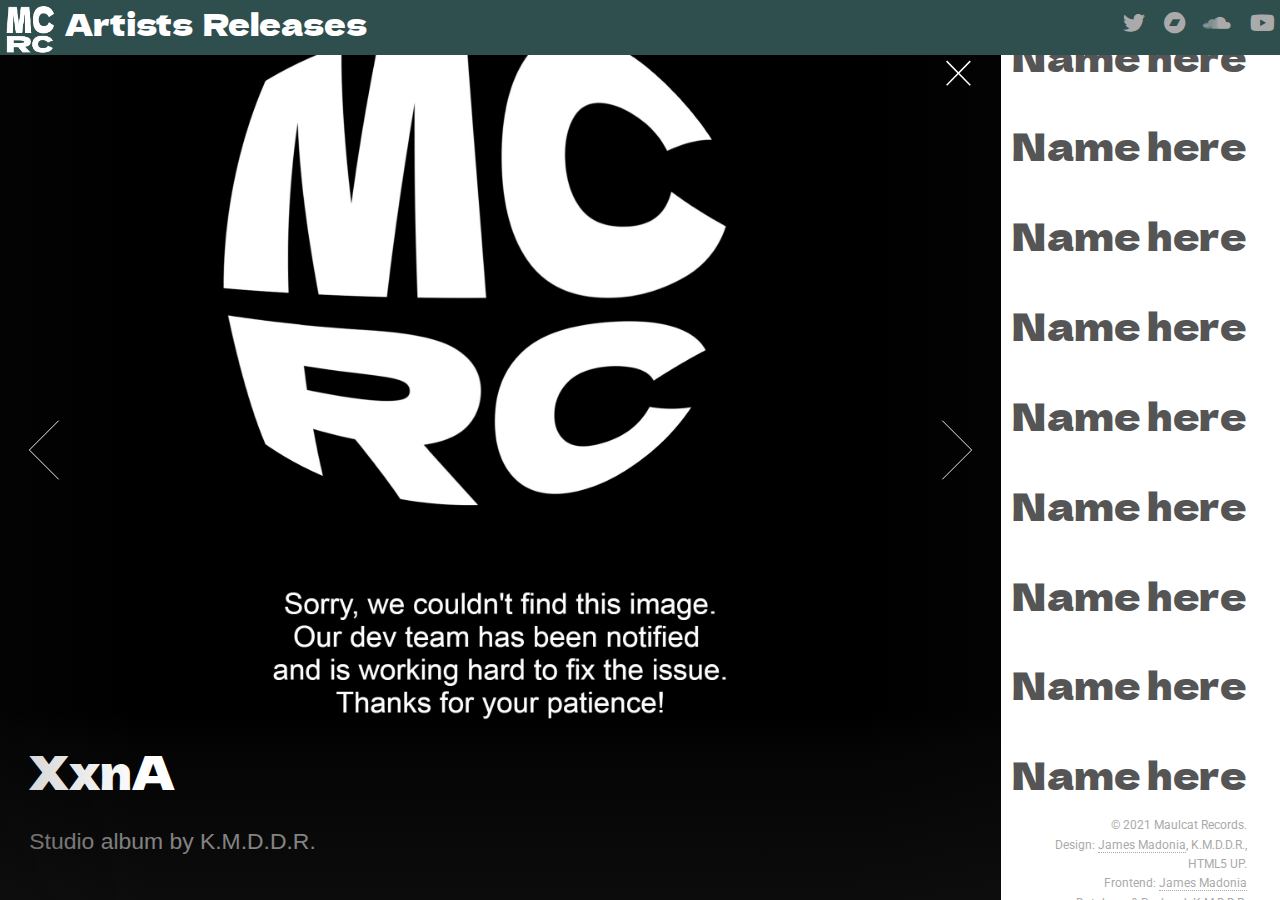
==== homepage/index.html @ 02ee152c "ADDED HOMEPAGE THANK FUCK" ====
<!DOCTYPE HTML>
<html>
	<head>
		<title>MAULCAT RECORDS - Home</title>
		<meta charset="utf-8" />
		<link rel="icon" type="image/icon" href="images/logo.png">
		<meta name="viewport" content="width=device-width, initial-scale=1, user-scalable=no" />
		<link rel="stylesheet" href="assets/css/main.css" />
		<noscript><link rel="stylesheet" href="assets/css/noscript.css" /></noscript>
    <script src="assets/js/data.js"></script>
	</head>
	<body>
		<!-- Main -->
		<div class="jsmain">
			<div id="main">
							<!--Nav Bar-->
				<div class="bodyContainer">
					<div class="navBarContainer">
						<img class="navImg" src="images/logo2.png">
						<!-- <h4 class="navHeader">Maulcat Records</h4> -->
						<a href="artists.html"><h4 class="navHeader">Artists</h4></a>
						<a href="index.html"><h4 class="navHeader">Releases</h4></a>
						<ul class="icons">
							<li><a href="https://twitter.com/MaulcatRecords/" class="icon brands fa-twitter"><span class="label">Twitter</span></a></li>
							<li><a href="https://maulcat.bandcamp.com/" target="_blank" class="icon brands fa-bandcamp"><span class="label">Bandcamp</span></a></li>
							<li><a href="https://soundcloud.com/mcrc/" class="icon brands fa-soundcloud"><span class="label">SoundCloud</span></a></li>
							<li><a href="https://www.youtube.com/channel/UCrmRcsyIsri6_LXdv_eFAEA" target="_blank" class="icon brands fa-youtube"><span class="label">YouTube</span></a></li>
						</ul>
					</div>

				

				<!-- Header -->

				<!-- Thumbnail -->
					<section id="thumbnails">
						<!-- JS will put elements here -->
						
           	 <article>
            	  <a class="thumbnail" href="images/error.jpg">
             		   <h2>Name here</h2>
           	  	</a>
              <a class="alink" href="https://kmddr.bandcamp.com/album/xxna" target="_blank">
                <h2 class="artistlink">XxnA</h2>
              </a>
							<a class="alink" href="https://kmddr.bandcamp.com" target="_blank">
                <p class="alink">Studio album by K.M.D.D.R.</p>
              </a>
            </article>
            <br>
             <article>
              <a class="thumbnail" href="images/covers/0.jpg">
                 <h2>Name here</h2>
              </a>
              <a class="alink" href="https://kmddr.bandcamp.com/album/xxna" target="_blank">
                <h2 classs="artistlink">XxnA</h2>
              </a>
							<a class="alink" href="https://kmddr.bandcamp.com" target="_blank">
                <p class="alink">Studio album by K.M.D.D.R.</p>
              </a>
            </article>
            <br>
             <article>
              <a class="thumbnail" href="images/covers/0.jpg">
                 <h2>Name here</h2>
              </a>
              <a class="alink" href="https://kmddr.bandcamp.com/album/xxna" target="_blank">
                <h2 classs="artistlink">XxnA</h2>
              </a>
							<a class="alink" href="https://kmddr.bandcamp.com" target="_blank">
                <p class="alink">Studio album by K.M.D.D.R.</p>
              </a>
            </article>
            <article>
            	  <a class="thumbnail" href="images/error.jpg">
             		   <h2>Name here</h2>
           	  	</a>
              <a class="alink" href="https://kmddr.bandcamp.com/album/xxna" target="_blank">
                <h2 class="artistlink">XxnA</h2>
              </a>
							<a class="alink" href="https://kmddr.bandcamp.com" target="_blank">
                <p class="alink">Studio album by K.M.D.D.R.</p>
              </a>
            </article>
            <br>
             <article>
              <a class="thumbnail" href="images/covers/0.jpg">
                 <h2>Name here</h2>
              </a>
              <a class="alink" href="https://kmddr.bandcamp.com/album/xxna" target="_blank">
                <h2 classs="artistlink">XxnA</h2>
              </a>
							<a class="alink" href="https://kmddr.bandcamp.com" target="_blank">
                <p class="alink">Studio album by K.M.D.D.R.</p>
              </a>
            </article>
            <br>
             <article>
              <a class="thumbnail" href="images/covers/0.jpg">
                 <h2>Name here</h2>
              </a>
              <a class="alink" href="https://kmddr.bandcamp.com/album/xxna" target="_blank">
                <h2 classs="artistlink">XxnA</h2>
              </a>
							<a class="alink" href="https://kmddr.bandcamp.com" target="_blank">
                <p class="alink">Studio album by K.M.D.D.R.</p>
              </a>
            </article>
            <article>
            	  <a class="thumbnail" href="images/error.jpg">
             		   <h2>Name here</h2>
           	  	</a>
              <a class="alink" href="https://kmddr.bandcamp.com/album/xxna" target="_blank">
                <h2 class="artistlink">XxnA</h2>
              </a>
							<a class="alink" href="https://kmddr.bandcamp.com" target="_blank">
                <p class="alink">Studio album by K.M.D.D.R.</p>
              </a>
            </article>
            <br>
             <article>
              <a class="thumbnail" href="images/covers/0.jpg">
                 <h2>Name here</h2>
              </a>
              <a class="alink" href="https://kmddr.bandcamp.com/album/xxna" target="_blank">
                <h2 classs="artistlink">XxnA</h2>
              </a>
							<a class="alink" href="https://kmddr.bandcamp.com" target="_blank">
                <p class="alink">Studio album by K.M.D.D.R.</p>
              </a>
            </article>
            <br>
             <article>
              <a class="thumbnail" href="images/covers/0.jpg">
                 <h2>Name here</h2>
              </a>
              <a class="alink" href="https://kmddr.bandcamp.com/album/xxna" target="_blank">
                <h2 classs="artistlink">XxnA</h2>
              </a>
							<a class="alink" href="https://kmddr.bandcamp.com" target="_blank">
                <p class="alink">Studio album by K.M.D.D.R.</p>
              </a>
            </article>
					</section>

				<!-- Footer -->
					<footer id="footer">
            <br>
						<ul class="copyright">
              <li>
                &copy; 2021 Maulcat Records.<br>
                Design: <a href="https://github.com/spagetman" target="_blank">James Madonia</a>, K.M.D.D.R., HTML5 UP.
                <br>
                Frontend: <a href="https://github.com/spagetman" target="_blank">James Madonia</a>
                <br>
                Database & Backend: K.M.D.D.R.
              </li>
						</ul>
					</footer>
			</div>
		</div>

		<!-- Scripts -->
    
			<script src="assets/js/jquery.min.js"></script>
			<script src="assets/js/browser.min.js"></script>
			<script src="assets/js/breakpoints.min.js"></script>
      <script src="assets/js/database.js" defer></script>
      <script src="assets/js/main.js" defer></script>
	</body>
</html>
---- homepage/assets/css/main.css ----
@import url(fontawesome-all.min.css);
@import url('https://fonts.googleapis.com/css2?family=Dela+Gothic+One&display=swap');
@import url("https://fonts.googleapis.com/css?family=Roboto:400,700");

/*Fuck it, nav bar stuff here*/
.navBarContainer{
  position: fixed;
  top: 0;
  left: 0;
  width: 100%;
  background-color: darkslategrey;
  display: block;
  padding: 5px;
  height: 55px;
  z-index: 999;
}

.navBarContainer img{
  height:  50px;
  display: inline;
  float: left;
  margin-right: 10px;
}

.navHeader{
  font-family: 'Dela Gothic One', cursive;
  display: inline;
  float: left !important;
  color: white;
  font-size: 30px;
  bottom: 0;
  margin-right: 10px;
}

html, body, div, span, applet, object,
iframe, h1, h2, h3, h4, h5, h6, p, blockquote,
pre, a, abbr, acronym, address, big, cite,
code, del, dfn, em, img, ins, kbd, q, s, samp,
small, strike, strong, sub, sup, tt, var, b,
u, i, center, dl, dt, dd, ol, ul, li, fieldset,
form, label, legend, table, caption, tbody,
tfoot, thead, tr, th, td, article, aside,
canvas, details, embed, figure, figcaption,
footer, header, hgroup, menu, nav, output, ruby,
section, summary, time, mark, audio, video {
/*	margin: 0;
	padding: 0;
	border: 0;*/
	font-size: 100%;
	font: inherit;
	vertical-align: baseline;
}

article, aside, details, figcaption, figure,
footer, header, hgroup, menu, nav, section {
	display: block;}

body {
	line-height: 1;
	background-color: white
}

ol, ul {
	list-style: none;
}

blockquote, q {
	quotes: none;
}

	blockquote:before, blockquote:after, q:before, q:after {
		content: '';
		content: none;
	}

table {
	border-collapse: collapse;
	border-spacing: 0;
}

body {
	-webkit-text-size-adjust: none;
}

mark {
	background-color: transparent;
	color: inherit;
}

input::-moz-focus-inner {
	border: 0;
	padding: 0;
}

input, select, textarea {
	-moz-appearance: none;
	-webkit-appearance: none;
	-ms-appearance: none;
	appearance: none;
}

section{
	display: block !important;
}

/* Basic */

	/*
			@-ms-viewport {
				width: device-width;
			}
		*/

	@media screen and (max-width: 480px) {

		html, body {
			min-width: 320px;
		}

	}

	body.is-preload-0 *, body.is-preload-0 *:before, body.is-preload-0 *:after {
		-moz-animation: none !important;
		-webkit-animation: none !important;
		-ms-animation: none !important;
		animation: none !important;
		-moz-transition: none !important;
		-webkit-transition: none !important;
		-ms-transition: none !important;
		transition: none !important;
	}

	html {
		box-sizing: border-box;
	}

	*, *:before, *:after {
		box-sizing: inherit;
	}

	html, body {
		background-color: black;
		overflow: hidden;
	}

/* Type */

	html {
		font-size: 16pt;
	}

		@media screen and (max-width: 1680px) {

			html {
				font-size: 12pt;
			}

		}

		@media screen and (max-width: 1280px) {

			html {
				font-size: 11pt;
			}

		}

	body {
		background-color: #fff;
		color: #aaa;
	}

	body, input, select, textarea {
		font-family: "Roboto", Helvetica, sans-serif;
		font-weight: 400;
		line-height: 1.65;
		font-size: 1em;
		color: #aaa;
	}

	a {
		-moz-transition: color 0.25s ease, border-bottom-color 0.25s ease;
		-webkit-transition: color 0.25s ease, border-bottom-color 0.25s ease;
		-ms-transition: color 0.25s ease, border-bottom-color 0.25s ease;
		transition: color 0.25s ease, border-bottom-color 0.25s ease;
		border-bottom: dotted 1px;
		color: inherit;
		text-decoration: none;
	}

		a:hover {
			border-bottom-color: transparent;
			color: darkslategrey;
		}

	strong, b {
		font-weight: 400;
		color: #555;
	}

	em, i {
		font-style: italic;
	}

	p {
		margin: 0 0 1.25em 0;
	}

	.alink{
		/*this affects the <p> tags in artists.html only*/
		font-size:  1.25em !important;
		font-family: 'Arial', sans-serif;
	}

	h1, h2, h3, h4, h5, h6 {
		font-family: 'Dela Gothic One', cursive;
		font-weight: 400;
		line-height: 1.25;
		margin: 0 0 0.5em 0;
		color: #555;
	}

		h1 a, h2 a, h3 a, h4 a, h5 a, h6 a {
			color: darkslategrey;
			text-decoration: none;
		}

	h2 {
		font-size: 2.5em;
	}

	h3 {
		font-size: 1em;
	}

	h4 {
		font-size: 0.9em;
	}

	h5 {
		font-size: 0.8em;
	}

	h6 {
		font-size: 0.7em;
	}

	sub {
		font-size: 0.8em;
		position: relative;
		top: 0.5em;
	}

	sup {
		font-size: 0.8em;
		position: relative;
		top: -0.5em;
	}

	blockquote {
		border-left: solid 4px #ccc;
		font-style: italic;
		margin: 0 0 1.25em 0;
		padding: 0.3125em 0 0.3125em 1.25em;
	}

	code {
		border-radius: 4px;
		border: solid 1px;
		font-family: "Courier New", monospace;
		font-size: 0.9em;
		margin: 0 0.25em;
		padding: 0.25em 0.65em;
		border-color: #ccc;
	}

	pre {
		-webkit-overflow-scrolling: touch;
		font-family: "Courier New", monospace;
		font-size: 0.9em;
		margin: 0 0 1.25em 0;
	}

		pre code {
			display: block;
			padding: 1em 1.5em;
			overflow-x: auto;
		}

	hr {
		border: 0;
		border-bottom: solid 1px #ccc;
		margin: 1.25em 0;
	}

		hr.major {
			margin: 1.875em 0;
		}

	.align-left {
		text-align: left;
	}

	.align-center {
		text-align: center;
	}

	.align-right {
		text-align: right;
	}

/* Button */

	input[type="submit"],
	input[type="reset"],
	input[type="button"],
	button,
	.button {
		-moz-appearance: none;
		-webkit-appearance: none;
		-ms-appearance: none;
		appearance: none;
		-moz-transition: background-color 0.25s ease-in-out, border-color 0.25s ease-in-out, color 0.25s ease-in-out;
		-webkit-transition: background-color 0.25s ease-in-out, border-color 0.25s ease-in-out, color 0.25s ease-in-out;
		-ms-transition: background-color 0.25s ease-in-out, border-color 0.25s ease-in-out, color 0.25s ease-in-out;
		transition: background-color 0.25s ease-in-out, border-color 0.25s ease-in-out, color 0.25s ease-in-out;
		background-color: transparent;
		border-radius: 4px;
		border: solid 1px darkslategrey;
		color: darkslategrey;
		cursor: pointer;
		display: inline-block;
		line-height: 1;
		padding: 0.75em 1.5em;
		text-align: center;
		text-decoration: none;
		white-space: nowrap;
	}

		input[type="submit"]:hover,
		input[type="reset"]:hover,
		input[type="button"]:hover,
		button:hover,
		.button:hover {
			border-color: darkslategrey;
			color: darkslategrey;
		}

			input[type="submit"]:hover:active,
			input[type="reset"]:hover:active,
			input[type="button"]:hover:active,
			button:hover:active,
			.button:hover:active {
				background-color: rgba(0, 211, 183, 0.15);
			}

		input[type="submit"].icon,
		input[type="reset"].icon,
		input[type="button"].icon,
		button.icon,
		.button.icon {
			padding-left: 1.35em;
		}

			input[type="submit"].icon:before,
			input[type="reset"].icon:before,
			input[type="button"].icon:before,
			button.icon:before,
			.button.icon:before {
				margin-right: 0.5em;
			}

		input[type="submit"].fit,
		input[type="reset"].fit,
		input[type="button"].fit,
		button.fit,
		.button.fit {
			width: 100%;
		}

		input[type="submit"].small,
		input[type="reset"].small,
		input[type="button"].small,
		button.small,
		.button.small {
			font-size: 0.8em;
		}

		input[type="submit"].large,
		input[type="reset"].large,
		input[type="button"].large,
		button.large,
		.button.large {
			font-size: 1.35em;
		}

		input[type="submit"].disabled, input[type="submit"]:disabled,
		input[type="reset"].disabled,
		input[type="reset"]:disabled,
		input[type="button"].disabled,
		input[type="button"]:disabled,
		button.disabled,
		button:disabled,
		.button.disabled,
		.button:disabled {
			pointer-events: none;
			opacity: 0.25;
		}

/* Form */

	form {
		margin: 0 0 1.25em 0;
	}

	label {
		color: #555;
		display: block;
		font-size: 0.9em;
		font-weight: 400;
		margin: 0 0 0.625em 0;
	}

	input[type="text"],
	input[type="password"],
	input[type="email"],
	select,
	textarea {
		-moz-appearance: none;
		-webkit-appearance: none;
		-ms-appearance: none;
		appearance: none;
		background-color: transparent;
		border-radius: 4px;
		border: solid 1px darkslategrey;
		color: inherit;
		display: block;
		outline: 0;
		padding: 0 0.75em;
		text-decoration: none;
		width: 100%;
	}

		input[type="text"]:invalid,
		input[type="password"]:invalid,
		input[type="email"]:invalid,
		select:invalid,
		textarea:invalid {
			box-shadow: none;
		}

		input[type="text"]:focus,
		input[type="password"]:focus,
		input[type="email"]:focus,
		select:focus,
		textarea:focus {
			border-color: darkslategrey;
		}

	select {
		background-image: url("data:image/svg+xml;charset=utf8,%3Csvg xmlns='http://www.w3.org/2000/svg' width='40' height='40' preserveAspectRatio='none' viewBox='0 0 40 40'%3E%3Cpath d='M9.4,12.3l10.4,10.4l10.4-10.4c0.2-0.2,0.5-0.4,0.9-0.4c0.3,0,0.6,0.1,0.9,0.4l3.3,3.3c0.2,0.2,0.4,0.5,0.4,0.9 c0,0.4-0.1,0.6-0.4,0.9L20.7,31.9c-0.2,0.2-0.5,0.4-0.9,0.4c-0.3,0-0.6-0.1-0.9-0.4L4.3,17.3c-0.2-0.2-0.4-0.5-0.4-0.9 c0-0.4,0.1-0.6,0.4-0.9l3.3-3.3c0.2-0.2,0.5-0.4,0.9-0.4S9.1,12.1,9.4,12.3z' fill='%23ccc' /%3E%3C/svg%3E");
		background-size: 1.25rem;
		background-repeat: no-repeat;
		background-position: calc(100% - 1rem) center;
		height: 2.75em;
		padding-right: 2.75em;
		text-overflow: ellipsis;
	}

		select option {
			color: #555;
			background: #fff;
		}

		select:focus::-ms-value {
			background-color: transparent;
		}

		select::-ms-expand {
			display: none;
		}

	.select-wrapper {
		text-decoration: none;
		display: block;
		position: relative;
	}

		.select-wrapper:before {
			-moz-osx-font-smoothing: grayscale;
			-webkit-font-smoothing: antialiased;
			display: inline-block;
			font-style: normal;
			font-variant: normal;
			text-rendering: auto;
			line-height: 1;
			text-transform: none !important;
			font-family: 'Font Awesome 5 Free';
			font-weight: 900;
		}

		.select-wrapper:before {
			color: #ccc;
			content: '\f107';
			display: block;
			height: 2.75em;
			line-height: 2.75em;
			pointer-events: none;
			position: absolute;
			right: 0;
			text-align: center;
			top: 0;
			width: 2.75em;
		}

		.select-wrapper select::-ms-expand {
			display: none;
		}

	input[type="text"],
	input[type="password"],
	input[type="email"],
	select {
		height: 2.75em;
	}

	textarea {
		padding: 0.75em 1em;
	}

	input[type="checkbox"],
	input[type="radio"] {
		-moz-appearance: none;
		-webkit-appearance: none;
		-ms-appearance: none;
		appearance: none;
		display: block;
		float: left;
		margin-right: -2em;
		opacity: 0;
		width: 1em;
		z-index: -1;
	}

		input[type="checkbox"] + label,
		input[type="radio"] + label {
			text-decoration: none;
			color: #aaa;
			cursor: pointer;
			display: inline-block;
			font-size: 1em;
			font-weight: 400;
			margin: 0;
			padding-left: 2.4em;
			padding-right: 0.75em;
			position: relative;
		}

			input[type="checkbox"] + label:before,
			input[type="radio"] + label:before {
				-moz-osx-font-smoothing: grayscale;
				-webkit-font-smoothing: antialiased;
				display: inline-block;
				font-style: normal;
				font-variant: normal;
				text-rendering: auto;
				line-height: 1;
				text-transform: none !important;
				font-family: 'Font Awesome 5 Free';
				font-weight: 900;
			}

			input[type="checkbox"] + label:before,
			input[type="radio"] + label:before {
				background: transparent;
				border-radius: 4px;
				border: solid 1px #ccc;
				content: '';
				display: inline-block;
				font-size: 0.8em;
				height: 2.0625em;
				left: 0;
				line-height: 2.0625em;
				position: absolute;
				text-align: center;
				top: 0;
				width: 2.0625em;
			}

		input[type="checkbox"]:checked + label:before,
		input[type="radio"]:checked + label:before {
			background-color: #555;
			border-color: #555;
			color: #fff;
			content: '\f00c';
		}

		input[type="checkbox"]:focus + label:before,
		input[type="radio"]:focus + label:before {
			border-color: darkslategrey;
		}

	input[type="checkbox"] + label:before {
		border-radius: 4px;
	}

	input[type="radio"] + label:before {
		border-radius: 100%;
	}

	::-webkit-input-placeholder {
		opacity: 1.0;
		color: #ccc !important;
	}

	:-moz-placeholder {
		opacity: 1.0;
		color: #ccc !important;
	}

	::-moz-placeholder {
		opacity: 1.0;
		color: #ccc !important;
	}

	:-ms-input-placeholder {
		opacity: 1.0;
		color: #ccc !important;
	}

	.field {
		margin: 0 0 1.25em 0;
	}

/* Icon */

	.icon {
		text-decoration: none;
		border-bottom: none;
		position: relative;
	}

		.icon:before {
			-moz-osx-font-smoothing: grayscale;
			-webkit-font-smoothing: antialiased;
			display: inline-block;
			font-style: normal;
			font-variant: normal;
			text-rendering: auto;
			line-height: 1;
			text-transform: none !important;
			font-family: 'Font Awesome 5 Free';
			font-weight: 400;
		}

		.icon > .label {
			display: none;
		}

		.icon:before {
			line-height: inherit;
		}

		.icon.solid:before {
			font-weight: 900;
		}

		.icon.brands:before {
			font-family: 'Font Awesome 5 Brands';
		}

		.artcon{
			/*applies to icons in <li> elements on the
			artists.html page*/
			font-weight: 1000px;
		}
		

/* List */

	ol {
		list-style: decimal;
		margin: 0 0 1.25em 0;
		padding-left: 1.25em;
	}

		ol li {
			padding-left: 0.25em;
		}

	ul {
		list-style: disc;
		margin: 0 0 1.25em 0;
		padding-left: 1em;
	}

		ul li {
			padding-left: 0.5em;
		}

		ul.alt {
			list-style: none;
			padding-left: 0;
		}

			ul.alt li {
				border-top: solid 1px #ccc;
				padding: 0.5em 0;
			}

				ul.alt li:first-child {
					border-top: 0;
					padding-top: 0;
				}

	dl {
		margin: 0 0 1.25em 0;
	}

		dl dt {
			display: block;
			font-weight: 400;
			margin: 0 0 0.625em 0;
		}

		dl dd {
			margin-left: 1.25em;
		}

/* Actions */

	ul.actions {
		display: -moz-flex;
		display: -webkit-flex;
		display: -ms-flex;
		display: flex;
		cursor: default;
		list-style: none;
		margin-left: -0.625em;
		padding-left: 0;
	}

		ul.actions li {
			padding: 0 0 0 0.625em;
			vertical-align: middle;
		}

		ul.actions.special {
			-moz-justify-content: center;
			-webkit-justify-content: center;
			-ms-justify-content: center;
			justify-content: center;
			width: 100%;
			margin-left: 0;
		}

			ul.actions.special li:first-child {
				padding-left: 0;
			}

		ul.actions.stacked {
			-moz-flex-direction: column;
			-webkit-flex-direction: column;
			-ms-flex-direction: column;
			flex-direction: column;
			margin-left: 0;
		}

			ul.actions.stacked li {
				padding: 0.8125em 0 0 0;
			}

				ul.actions.stacked li:first-child {
					padding-top: 0;
				}

		ul.actions.fit {
			width: calc(100% + 0.625em);
		}

			ul.actions.fit li {
				-moz-flex-grow: 1;
				-webkit-flex-grow: 1;
				-ms-flex-grow: 1;
				flex-grow: 1;
				-moz-flex-shrink: 1;
				-webkit-flex-shrink: 1;
				-ms-flex-shrink: 1;
				flex-shrink: 1;
				width: 100%;
			}

				ul.actions.fit li > * {
					width: 100%;
				}

			ul.actions.fit.stacked {
				width: 100%;
			}

		@media screen and (max-width: 480px) {

			ul.actions:not(.fixed) {
				-moz-flex-direction: column;
				-webkit-flex-direction: column;
				-ms-flex-direction: column;
				flex-direction: column;
				margin-left: 0;
				width: 100% !important;
			}

				ul.actions:not(.fixed) li {
					-moz-flex-grow: 1;
					-webkit-flex-grow: 1;
					-ms-flex-grow: 1;
					flex-grow: 1;
					-moz-flex-shrink: 1;
					-webkit-flex-shrink: 1;
					-ms-flex-shrink: 1;
					flex-shrink: 1;
					padding: 0.625em 0 0 0;
					text-align: center;
					width: 100%;
				}

					ul.actions:not(.fixed) li > * {
						width: 100%;
					}

					ul.actions:not(.fixed) li:first-child {
						padding-top: 0;
					}

					ul.actions:not(.fixed) li input[type="submit"],
					ul.actions:not(.fixed) li input[type="reset"],
					ul.actions:not(.fixed) li input[type="button"],
					ul.actions:not(.fixed) li button,
					ul.actions:not(.fixed) li .button {
						width: 100%;
					}

						ul.actions:not(.fixed) li input[type="submit"].icon:before,
						ul.actions:not(.fixed) li input[type="reset"].icon:before,
						ul.actions:not(.fixed) li input[type="button"].icon:before,
						ul.actions:not(.fixed) li button.icon:before,
						ul.actions:not(.fixed) li .button.icon:before {
							margin-left: -0.5rem;
						}

		}

/* Icons */

	ul.icons {
		cursor: default;
		list-style: none;
		padding-left: 0;
	}

		ul.icons li {
			display: inline-block;
			padding: 0 1em 0 0;
		}

			ul.icons li:last-child {
				padding-right: 0;
			}

			ul.icons li .icon:before {
				font-size: 1.5rem;
			}

/* Main */

	#main {
		-moz-transition: opacity 0.75s ease, right 0.75s ease, left 0.75s ease, visibility 0.75s;
		-webkit-transition: opacity 0.75s ease, right 0.75s ease, left 0.75s ease, visibility 0.75s;
		-ms-transition: opacity 0.75s ease, right 0.75s ease, left 0.75s ease, visibility 0.75s;
		transition: opacity 0.75s ease, right 0.75s ease, left 0.75s ease, visibility 0.75s;
		-webkit-overflow-scrolling: touch;
		position: fixed;
		/*top: 0;*/
		width: 22.5em;
		height: 100%;
		background: #fff;
		outline: 0;
		overflow-x: hidden;
		overflow-y: auto;
		text-align: right;
		visibility: visible;
		z-index: 10000;
		right: 0;
	}

		#main .toggle {
			-webkit-tap-highlight-color: rgba(0, 0, 0, 0);
			position: absolute;
			/*top: 0;*/
			width: 4em;
			height: 4em;
			background-image: url("images/close-small-alt.svg");
			background-repeat: no-repeat;
			background-size: 32px 32px;
			cursor: pointer;
			display: none;
			z-index: 1;
			background-position: 0.5em 0.5em;
			left: 0;
		}

		body.fullscreen #main {
			visibility: hidden;
			right: -22.5em;
		}

		body.is-preload-1 #main {
			opacity: 0;
			right: -2em;
		}

		@media screen and (max-width: 1280px) {

			#main {
				width: 19em;
			}

				body.fullscreen #main {
					right: -19em;
				}

		}

		@media screen and (max-width: 980px) {

			#main {
				background: rgba(255, 255, 255, 0.925);
			}

				#main .toggle {
					display: block;
				}

		}

		@media screen and (max-width: 480px) {

			#main {
				-moz-transition: opacity 0.5s ease, visibility 0.5s;
				-webkit-transition: opacity 0.5s ease, visibility 0.5s;
				-ms-transition: opacity 0.5s ease, visibility 0.5s;
				transition: opacity 0.5s ease, visibility 0.5s;
				width: 100%;
				background: #fff;
				text-align: center;
			}

				body.is-preload-1 #main {
					left: auto !important;
					right: auto !important;
				}

				body.fullscreen #main {
					left: auto !important;
					right: auto !important;
					opacity: 0;
				}

				#main .toggle {
					display: none;
				}

		}

/* Header */

	/*.artHeader{
		/*applies only to the header on artists.html
		position: fixed;
		display: inline-block;
	}*/

	#header {
		padding: 3em 2.25em 1.75em 2.25em ;
	}

		#header h1 {
			font-size: 2.25em;
			font-weight: 700;
		}

/* Footer */

	#footer {
		padding: 2.25em 2.25em 1em 2.25em ;
	}

		#footer .copyright {
			list-style: none;
			padding: 0;
		}

			#footer .copyright li {
				display: inline-block;
				font-size: 0.8em;
				margin-left: 0.35em;
				padding: 0;
			}

				#footer .copyright li:first-child {
					margin-left: 0;
				}

/* Thumbnails for artist page*/

	.thumbnail{
		color: grey;
		float: left;
		margin-top: 10%;
	}

	.thumbnail h3{
		font-size: 45px;
	}

	.thumbnail h2:hover{
		margin-left: 50px;
		transition: ease;
		transition-duration: .25s;
	}

	.rybbon{
		/*specifically rybbon's thumbnail*/
		background-image: url("../../images/artists/rybbon.jpg");
		background-size: cover;
		background-repeat: no-repeat;
	}

	.kmddr{
		/*specifically commodore's thumbnail*/
		background-image: url("../../images/errorThumb.jpg");
		background-size: cover;
		background-repeat: no-repeat;
	}

	.slopes{
		/*specifically vertical slopes' thumbnail*/
		background-image: url("../../images/artists/verticalSlopes.jpg");
		background-size: cover;
		background-repeat: no-repeat;
	}

	.artContainer{
		/*This affects all articles under the
		 #thumbnails in artists.html*/
		padding: 0 !important;
	}

	.artimg{
		/*This affects all thumbnail
		  images in artists.html*/
		max-width: 100%;
		height:  400px;
	}

	.artimg:hover{
		/*what happens when you hover
		  over a thumbnail*/
		opacity: .8;
		transition: .25s;
		transition-timing-function: ease-in-out;
	}

	.artistTitle{
		/*big text in main viewer*/
		text-decoration: none;
	}

	.artName{
		/*artist's name on thumbnail*/
		text-align: center;
		color: white;
		text-shadow: 2px 2px black !important;
		font-size: 150%;
	}

	.artName h2{
		/*artist's name on thumbnail*/
		text-shadow: 2px 2px black !important;
	}

	.artContainer article{
		/*This affects all articles under the
		 #thumbnails in artists.html*/
		width: 100% !important;
	}

	.artistlink h2{
		color: inherit;
		font-family: 'Dela Gothic One', cursive;
		font-size: 100px;
	}

	.artistlink:hover{
		color:  inherit;
	}

	/*Any thumbnail*/

	#thumbnails {
		display: -moz-flex;
		display: -webkit-flex;
		display: -ms-flex;
		display: flex;
		-moz-flex-wrap: wrap;
		-webkit-flex-wrap: wrap;
		-ms-flex-wrap: wrap;
		flex-wrap: wrap;
		padding: 0 0.75em;
		font-family: 'Dela Gothic One', cursive;
	}

		#thumbnails article {
			position: relative;
			width: 100%;
			outline: 0;
			font-family: 'Dela Gothic One', cursive;
			float: left;
		}

			#thumbnails article .thumbnail {
				-webkit-tap-highlight-color: rgba(0, 0, 0, 0);
				display: block;
				position: relative;
				border: 0;
				outline: 0;
				font-family: 'Dela Gothic One', cursive;
			}

				#thumbnails article .thumbnail img {
					display: block;
					width: 100%;
					font-family: 'Dela Gothic One', cursive;
				}

				#thumbnails article .thumbnail:before {
					pointer-events: none;
					-moz-transition: opacity 0.5s ease-in-out;
					-webkit-transition: opacity 0.5s ease-in-out;
					-ms-transition: opacity 0.5s ease-in-out;
					transition: opacity 0.5s ease-in-out;
					content: '';
					position: absolute;
					left: 0;
					top: 0;
					width: 100%;
					height: 100%;
					box-shadow: inset 0 0 0 2px darkslategrey inset 0 0 0px 3px rgba(0, 0, 0, 0.15);
					opacity: 0;
					z-index: 1;
					font-family: 'Dela Gothic One', cursive;
				}

				#thumbnails article .thumbnail:focus:before {
					opacity: 0.5;
				}

			/*#thumbnails article h2, #thumbnails article p {
				display: none;
			}*/

			#thumbnails article.active .thumbnail:before {
				opacity: 1;
			}

		@media screen and (max-width: 480px) {

			#thumbnails article .thumbnail:before {
				display: none;
			}

		}

/* Viewer */

	@-moz-keyframes spinner {
		0% {
			-moz-transform: rotate(0deg);
			-webkit-transform: rotate(0deg);
			-ms-transform: rotate(0deg);
			transform: rotate(0deg);
		}

		100% {
			-moz-transform: rotate(360deg);
			-webkit-transform: rotate(360deg);
			-ms-transform: rotate(360deg);
			transform: rotate(360deg);
		}
	}

	@-webkit-keyframes spinner {
		0% {
			-moz-transform: rotate(0deg);
			-webkit-transform: rotate(0deg);
			-ms-transform: rotate(0deg);
			transform: rotate(0deg);
		}

		100% {
			-moz-transform: rotate(360deg);
			-webkit-transform: rotate(360deg);
			-ms-transform: rotate(360deg);
			transform: rotate(360deg);
		}
	}

	@-ms-keyframes spinner {
		0% {
			-moz-transform: rotate(0deg);
			-webkit-transform: rotate(0deg);
			-ms-transform: rotate(0deg);
			transform: rotate(0deg);
		}

		100% {
			-moz-transform: rotate(360deg);
			-webkit-transform: rotate(360deg);
			-ms-transform: rotate(360deg);
			transform: rotate(360deg);
		}
	}

	@keyframes spinner {
		0% {
			-moz-transform: rotate(0deg);
			-webkit-transform: rotate(0deg);
			-ms-transform: rotate(0deg);
			transform: rotate(0deg);
		}

		100% {
			-moz-transform: rotate(360deg);
			-webkit-transform: rotate(360deg);
			-ms-transform: rotate(360deg);
			transform: rotate(360deg);
		}
	}

	#viewer {
		-moz-transition: opacity 0.75s ease, width 0.75s ease;
		-webkit-transition: opacity 0.75s ease, width 0.75s ease;
		-ms-transition: opacity 0.75s ease, width 0.75s ease;
		transition: opacity 0.75s ease, width 0.75s ease;
		position: absolute;
		top: 0;
		width: calc(100% - 22.5em);
		height: 100%;
		left: 0;
	}

		#viewer .inner {
			pointer-events: none;
			position: absolute;
			top: 0;
			left: 0;
			width: 100%;
			height: 100%;
			z-index: 2;
		}

			#viewer .inner > * {
				pointer-events: auto;
			}

			#viewer .inner:before {
				background-image: -moz-linear-gradient(left, rgba(16,16,16,0.2), rgba(16,16,16,0) 10em, rgba(16,16,16,0)), -moz-linear-gradient(right, rgba(16,16,16,0.2), rgba(16,16,16,0) 10em, rgba(16,16,16,0));
				background-image: -webkit-linear-gradient(left, rgba(16,16,16,0.2), rgba(16,16,16,0) 10em, rgba(16,16,16,0)), -webkit-linear-gradient(right, rgba(16,16,16,0.2), rgba(16,16,16,0) 10em, rgba(16,16,16,0));
				background-image: -ms-linear-gradient(left, rgba(16,16,16,0.2), rgba(16,16,16,0) 10em, rgba(16,16,16,0)), -ms-linear-gradient(right, rgba(16,16,16,0.2), rgba(16,16,16,0) 10em, rgba(16,16,16,0));
				background-image: linear-gradient(left, rgba(16,16,16,0.2), rgba(16,16,16,0) 10em, rgba(16,16,16,0)), linear-gradient(right, rgba(16,16,16,0.2), rgba(16,16,16,0) 10em, rgba(16,16,16,0));
				content: '';
				display: block;
				position: absolute;
				top: 0;
				left: 0;
				width: 100%;
				height: 100%;
				padding: 50px;
			}

			#viewer .inner .toggle {
				-webkit-tap-highlight-color: rgba(0, 0, 0, 0);
				position: absolute;
				margin-top: 3%;
				width: 4em;
				height: 4em;
				background-image: url("images/close.svg");
				background-repeat: no-repeat;
				background-size: 64px 64px;
				cursor: pointer;
				z-index: 1;
				right: 0;
				background-position: calc(100% - 0.75em) 0.75em;
			}

			#viewer .inner .nav-next,
			#viewer .inner .nav-previous {
				-webkit-tap-highlight-color: rgba(0, 0, 0, 0);
				position: absolute;
				top: 50%;
				width: 6em;
				height: 6em;
				margin-top: -3em;
				background-image: url("images/arrow.svg");
				background-position: center;
				background-repeat: no-repeat;
				background-size: contain;
				cursor: pointer;
			}

			#viewer .inner .nav-previous {
				-moz-transform: scaleX(-1);
				-webkit-transform: scaleX(-1);
				-ms-transform: scaleX(-1);
				transform: scaleX(-1);
				left: 0;
			}

			#viewer .inner .nav-next {
				right: 0;
			}

		#viewer .slide {
			-moz-transition: opacity 0.5s ease-in-out;
			-webkit-transition: opacity 0.5s ease-in-out;
			-ms-transition: opacity 0.5s ease-in-out;
			transition: opacity 0.5s ease-in-out;
			position: absolute;
			top: 0;
			left: 0;
			width: 100%;
			height: 100%;
			opacity: 1;
			/*z-index: 1;*/
		}

			#viewer .slide .caption {
				background-image: -moz-linear-gradient(bottom, rgba(16,16,16,0.75), rgba(16,16,16,0.25) 80%, rgba(16,16,16,0));
				background-image: -webkit-linear-gradient(bottom, rgba(16,16,16,0.75), rgba(16,16,16,0.25) 80%, rgba(16,16,16,0));
				background-image: -ms-linear-gradient(bottom, rgba(16,16,16,0.75), rgba(16,16,16,0.25) 80%, rgba(16,16,16,0));
				background-image: linear-gradient(bottom, rgba(16,16,16,0.75), rgba(16,16,16,0.25) 80%, rgba(16,16,16,0));
				padding: 2em 2em 0.75em 2em ;
				position: absolute;
				bottom: 0;
				left: 0;
				width: 100%;
				color: rgba(255, 255, 255, 0.5);
				z-index: 1;
			}

				#viewer .slide .caption h2, #viewer .slide .caption h3, #viewer .slide .caption h4, #viewer .slide .caption h5, #viewer .slide .caption h6 {
					color: #fff;
				}

			#viewer .slide .image {
				-moz-transition: opacity 0.5s ease-in-out;
				-webkit-transition: opacity 0.5s ease-in-out;
				-ms-transition: opacity 0.5s ease-in-out;
				transition: opacity 0.5s ease-in-out;
				position: absolute;
				top: 0;
				left: 0;
				width: 100%;
				height: 100%;
				background-repeat: no-repeat;
				background-size: cover;
				opacity: 0;
			}

			#viewer .slide:before {
				-moz-animation: spinner 1s linear infinite;
				-webkit-animation: spinner 1s linear infinite;
				-ms-animation: spinner 1s linear infinite;
				animation: spinner 1s linear infinite;
				-moz-transition: opacity 0.5s ease-in-out;
				-webkit-transition: opacity 0.5s ease-in-out;
				-ms-transition: opacity 0.5s ease-in-out;
				transition: opacity 0.5s ease-in-out;
				content: '';
				display: block;
				position: absolute;
				top: 50%;
				left: 50%;
				width: 3em;
				height: 3em;
				background-image: url("images/spinner.svg");
				background-position: center;
				background-repeat: no-repeat;
				background-size: contain;
				margin: -1.5em 0 0 -1.5em;
				opacity: 0;
			}

			#viewer .slide.loading:before {
				opacity: 1;
			}

			#viewer .slide.active .image {
				opacity: 1;
			}

		body.fullscreen #viewer {
			width: 100%;
		}

			body.fullscreen #viewer .inner .toggle {
				/*background-image: url("images/open.svg");*/
			}

		body.is-preload-1 #viewer {
			opacity: 0;
		}

		body.is-preload-2 #viewer .slide {
			opacity: 0;
		}

		@media screen and (max-width: 1280px) {

			#viewer {
				width: calc(100% - 19em);
			}

		}

		@media screen and (max-width: 980px) {

			#viewer {
				width: 100%;
			}

				#viewer .inner .toggle {
					-moz-transition: opacity 0.75s ease;
					-webkit-transition: opacity 0.75s ease;
					-ms-transition: opacity 0.75s ease;
					transition: opacity 0.75s ease;
					/*background-image: url("images/open.svg");*/
					opacity: 0;
					right: 0;
				}

				body.fullscreen #viewer .inner .toggle {
					opacity: 1;
				}

		}

		@media screen and (max-width: 736px) {

			#viewer .inner .toggle {
				background-size: 32px 32px;
			}

			#viewer .inner .nav-next,
			#viewer .inner .nav-previous {
				background-image: url("images/arrow-small.svg");
				background-size: 32px 32px;
			}

			body.fullscreen #viewer .inner .toggle {
				background-image: url("images/open-small.svg");
			}

		}

		@media screen and (max-width: 480px) {

			#viewer {
				-moz-transition: opacity 0.5s ease;
				-webkit-transition: opacity 0.5s ease;
				-ms-transition: opacity 0.5s ease;
				transition: opacity 0.5s ease;
				-moz-transition-delay: 0s;
				-webkit-transition-delay: 0s;
				-ms-transition-delay: 0s;
				transition-delay: 0s;
				opacity: 0;
			}

				#viewer .inner .toggle {
					/*background-image: url("images/close-small.svg") !important;*/
					background-size: 32px 32px;
				}

				body.fullscreen #viewer {
					-moz-transition-delay: 0.5s;
					-webkit-transition-delay: 0.5s;
					-ms-transition-delay: 0.5s;
					transition-delay: 0.5s;
					opacity: 1;
				}

		}
---- homepage/assets/css/noscript.css ----
/* Main */

	#main {
		opacity: 1 !important;
		right: 0 !important;
	}

	body:before {
		content: 'Javascript is disabled :(';
		display: block;
		position: absolute;
		top: 50%;
		width: calc(100% - 22.5em * 0.333333333);
		height: 4em;
		margin-top: -2em;
		color: darkslategrey;
		cursor: default;
		font-size: 3em;
		line-height: 4em;
		text-align: center;
		white-space: nowrap;
		left: 0;
	}
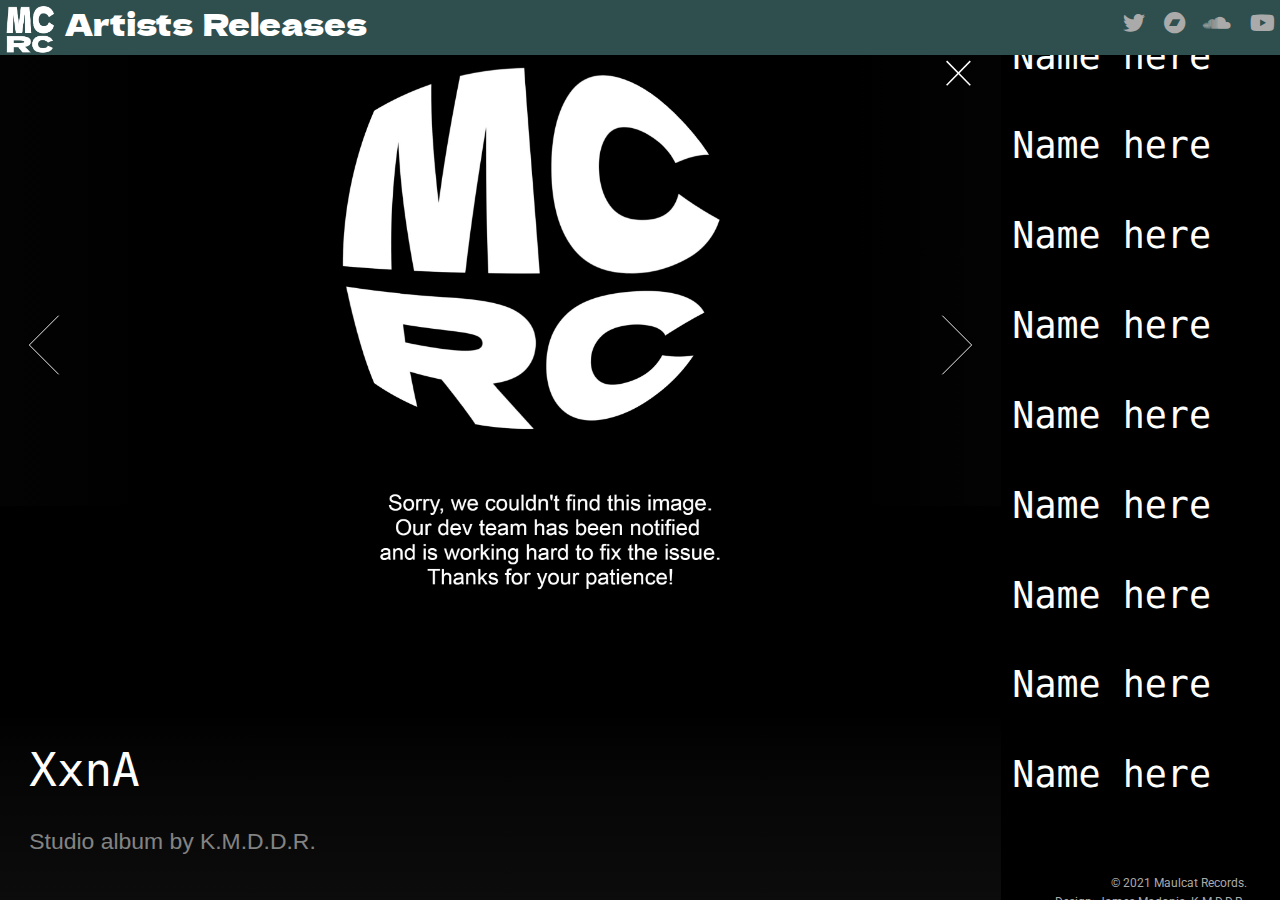
==== commit f9c16cb8: "homepage redesign" ====
--- a/homepage/index.html
+++ b/homepage/index.html
@@ -28,10 +28,7 @@
 						</ul>
 					</div>
 
-				
-
-				<!-- Header -->
-
+        <div id="thumbDivContainer">
 				<!-- Thumbnail -->
 					<section id="thumbnails">
 						<!-- JS will put elements here -->
@@ -142,6 +139,7 @@
               </a>
             </article>
 					</section>
+        </div>
 
 				<!-- Footer -->
 					<footer id="footer">
@@ -159,6 +157,7 @@
 					</footer>
 			</div>
 		</div>
+  </div>
 
 		<!-- Scripts -->
     
--- a/homepage/assets/css/main.css
+++ b/homepage/assets/css/main.css
@@ -30,6 +30,11 @@
   font-size: 30px;
   bottom: 0;
   margin-right: 10px;
+}
+
+#thumbDivContainer{
+	background-color: black !important;
+	color: black;
 }
 
 html, body, div, span, applet, object,
@@ -57,7 +62,8 @@
 
 body {
 	line-height: 1;
-	background-color: white
+	/*background-color: black;*/
+	-webkit-text-size-adjust: none;
 }
 
 ol, ul {
@@ -76,10 +82,6 @@
 table {
 	border-collapse: collapse;
 	border-spacing: 0;
-}
-
-body {
-	-webkit-text-size-adjust: none;
 }
 
 mark {
@@ -100,7 +102,7 @@
 }
 
 section{
-	display: block !important;
+	display: block;
 }
 
 /* Basic */
@@ -213,7 +215,7 @@
 	}
 
 	h1, h2, h3, h4, h5, h6 {
-		font-family: 'Dela Gothic One', cursive;
+		font-family: monospace, cursive;
 		font-weight: 400;
 		line-height: 1.25;
 		margin: 0 0 0.5em 0;
@@ -221,12 +223,13 @@
 	}
 
 		h1 a, h2 a, h3 a, h4 a, h5 a, h6 a {
-			color: darkslategrey;
+			color: white !important;
 			text-decoration: none;
 		}
 
 	h2 {
 		font-size: 2.5em;
+		color: white !important;
 	}
 
 	h3 {
@@ -992,6 +995,7 @@
 
 	#footer {
 		padding: 2.25em 2.25em 1em 2.25em ;
+		background-color: black;
 	}
 
 		#footer .copyright {
@@ -1013,9 +1017,9 @@
 /* Thumbnails for artist page*/
 
 	.thumbnail{
-		color: grey;
 		float: left;
 		margin-top: 10%;
+		background-color: black;
 	}
 
 	.thumbnail h3{
@@ -1117,6 +1121,7 @@
 		flex-wrap: wrap;
 		padding: 0 0.75em;
 		font-family: 'Dela Gothic One', cursive;
+		background-color: black;
 	}
 
 		#thumbnails article {
@@ -1125,6 +1130,7 @@
 			outline: 0;
 			font-family: 'Dela Gothic One', cursive;
 			float: left;
+			background-color: black;
 		}
 
 			#thumbnails article .thumbnail {
@@ -1134,12 +1140,14 @@
 				border: 0;
 				outline: 0;
 				font-family: 'Dela Gothic One', cursive;
+				background-color: black;
 			}
 
 				#thumbnails article .thumbnail img {
 					display: block;
 					width: 100%;
 					font-family: 'Dela Gothic One', cursive;
+					background-color: black;
 				}
 
 				#thumbnails article .thumbnail:before {
@@ -1154,7 +1162,7 @@
 					top: 0;
 					width: 100%;
 					height: 100%;
-					box-shadow: inset 0 0 0 2px darkslategrey inset 0 0 0px 3px rgba(0, 0, 0, 0.15);
+					box-shadow: inset 0 0 0 2px white inset 0 0 0px 3px rgba(0, 0, 0, 0.15);
 					opacity: 0;
 					z-index: 1;
 					font-family: 'Dela Gothic One', cursive;
@@ -1264,7 +1272,7 @@
 			top: 0;
 			left: 0;
 			width: 100%;
-			height: 100%;
+			height: 75%;
 			z-index: 2;
 		}
 
@@ -1283,7 +1291,7 @@
 				top: 0;
 				left: 0;
 				width: 100%;
-				height: 100%;
+				height: 75%;
 				padding: 50px;
 			}
 
@@ -1308,7 +1316,7 @@
 				position: absolute;
 				top: 50%;
 				width: 6em;
-				height: 6em;
+				height: 7em;
 				margin-top: -3em;
 				background-image: url("images/arrow.svg");
 				background-position: center;
@@ -1340,7 +1348,8 @@
 			width: 100%;
 			height: 100%;
 			opacity: 1;
-			/*z-index: 1;*/
+			z-index: 1;
+	/*		background-color: white;*/
 		}
 
 			#viewer .slide .caption {
@@ -1366,14 +1375,15 @@
 				-webkit-transition: opacity 0.5s ease-in-out;
 				-ms-transition: opacity 0.5s ease-in-out;
 				transition: opacity 0.5s ease-in-out;
-				position: absolute;
-				top: 0;
-				left: 0;
+				/*position: absolute;*/
+				margin-top: 10%;
+				/*left: 0;*/
 				width: 100%;
-				height: 100%;
+				height: 75%;
 				background-repeat: no-repeat;
 				background-size: cover;
 				opacity: 0;
+				margin: 50px;
 			}
 
 			#viewer .slide:before {
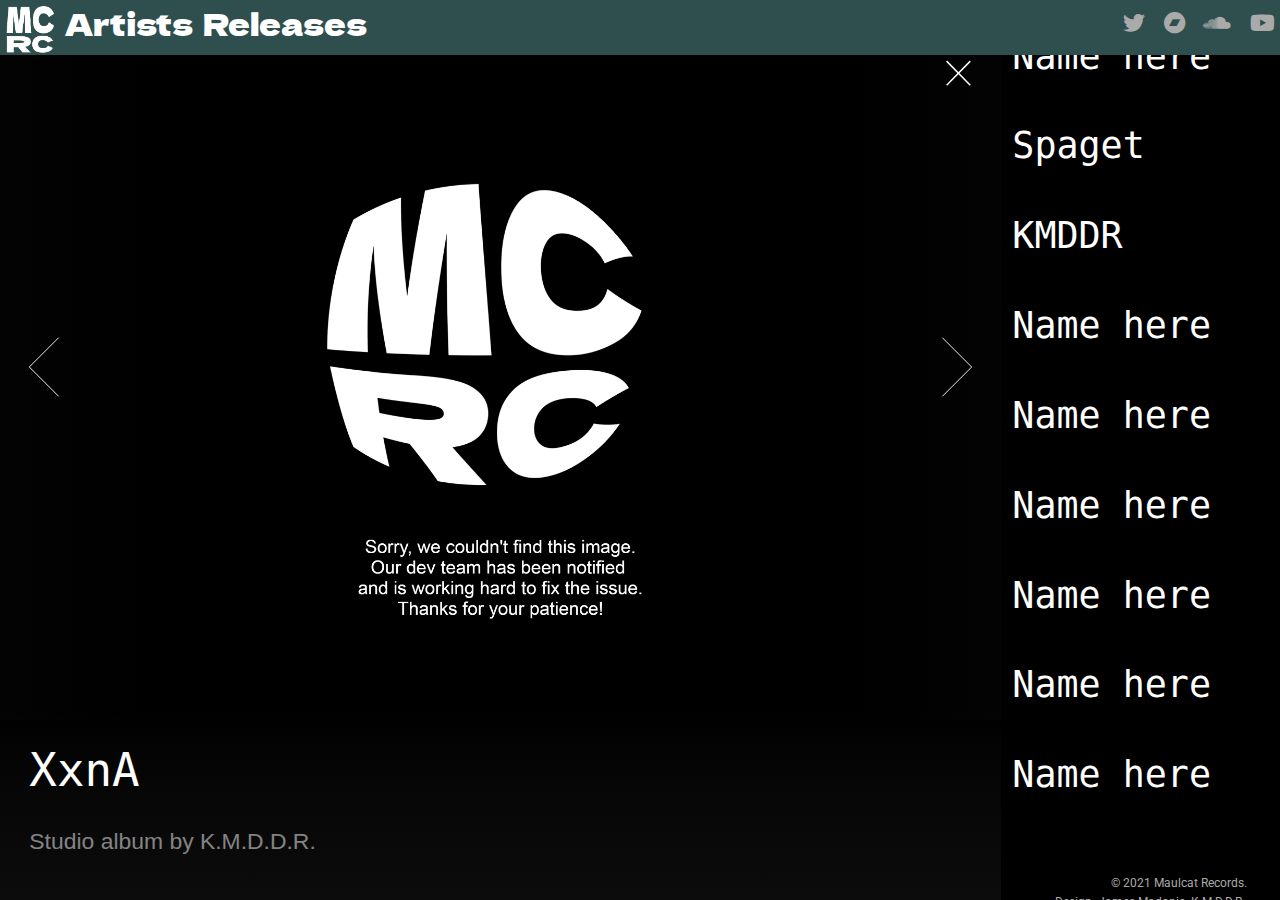
==== commit b727be05: "updated titles on the homepage" ====
--- a/homepage/index.html
+++ b/homepage/index.html
@@ -46,20 +46,20 @@
             </article>
             <br>
              <article>
-              <a class="thumbnail" href="images/covers/0.jpg">
-                 <h2>Name here</h2>
+              <a class="thumbnail" href="images/covers/spaget.jpg">
+                 <h2>Spaget</h2>
               </a>
               <a class="alink" href="https://kmddr.bandcamp.com/album/xxna" target="_blank">
-                <h2 classs="artistlink">XxnA</h2>
+                <h2 classs="artistlink">SPAGET.</h2>
               </a>
 							<a class="alink" href="https://kmddr.bandcamp.com" target="_blank">
-                <p class="alink">Studio album by K.M.D.D.R.</p>
+                <p class="alink">Studio album by Spaget.</p>
               </a>
             </article>
             <br>
              <article>
               <a class="thumbnail" href="images/covers/0.jpg">
-                 <h2>Name here</h2>
+                 <h2>KMDDR</h2>
               </a>
               <a class="alink" href="https://kmddr.bandcamp.com/album/xxna" target="_blank">
                 <h2 classs="artistlink">XxnA</h2>
--- a/homepage/assets/css/main.css
+++ b/homepage/assets/css/main.css
@@ -1264,6 +1264,7 @@
 		width: calc(100% - 22.5em);
 		height: 100%;
 		left: 0;
+		padding: 25px !important;
 	}
 
 		#viewer .inner {
@@ -1272,8 +1273,9 @@
 			top: 0;
 			left: 0;
 			width: 100%;
-			height: 75%;
+			height: 80%;
 			z-index: 2;
+			/*margin: 10px;*/
 		}
 
 			#viewer .inner > * {
@@ -1291,8 +1293,8 @@
 				top: 0;
 				left: 0;
 				width: 100%;
-				height: 75%;
-				padding: 50px;
+				height: 100%;
+				/*padding: 50px;*/
 			}
 
 			#viewer .inner .toggle {
@@ -1349,7 +1351,7 @@
 			height: 100%;
 			opacity: 1;
 			z-index: 1;
-	/*		background-color: white;*/
+			/*padding: 10px;*/
 		}
 
 			#viewer .slide .caption {
@@ -1375,15 +1377,15 @@
 				-webkit-transition: opacity 0.5s ease-in-out;
 				-ms-transition: opacity 0.5s ease-in-out;
 				transition: opacity 0.5s ease-in-out;
-				/*position: absolute;*/
-				margin-top: 10%;
-				/*left: 0;*/
+				position: absolute;
+				Left: 0px;
 				width: 100%;
-				height: 75%;
+				height: 100%;
 				background-repeat: no-repeat;
-				background-size: cover;
+				background-size: contain;
+				background-position: center;
 				opacity: 0;
-				margin: 50px;
+				/*margin: 10%;*/
 			}
 
 			#viewer .slide:before {
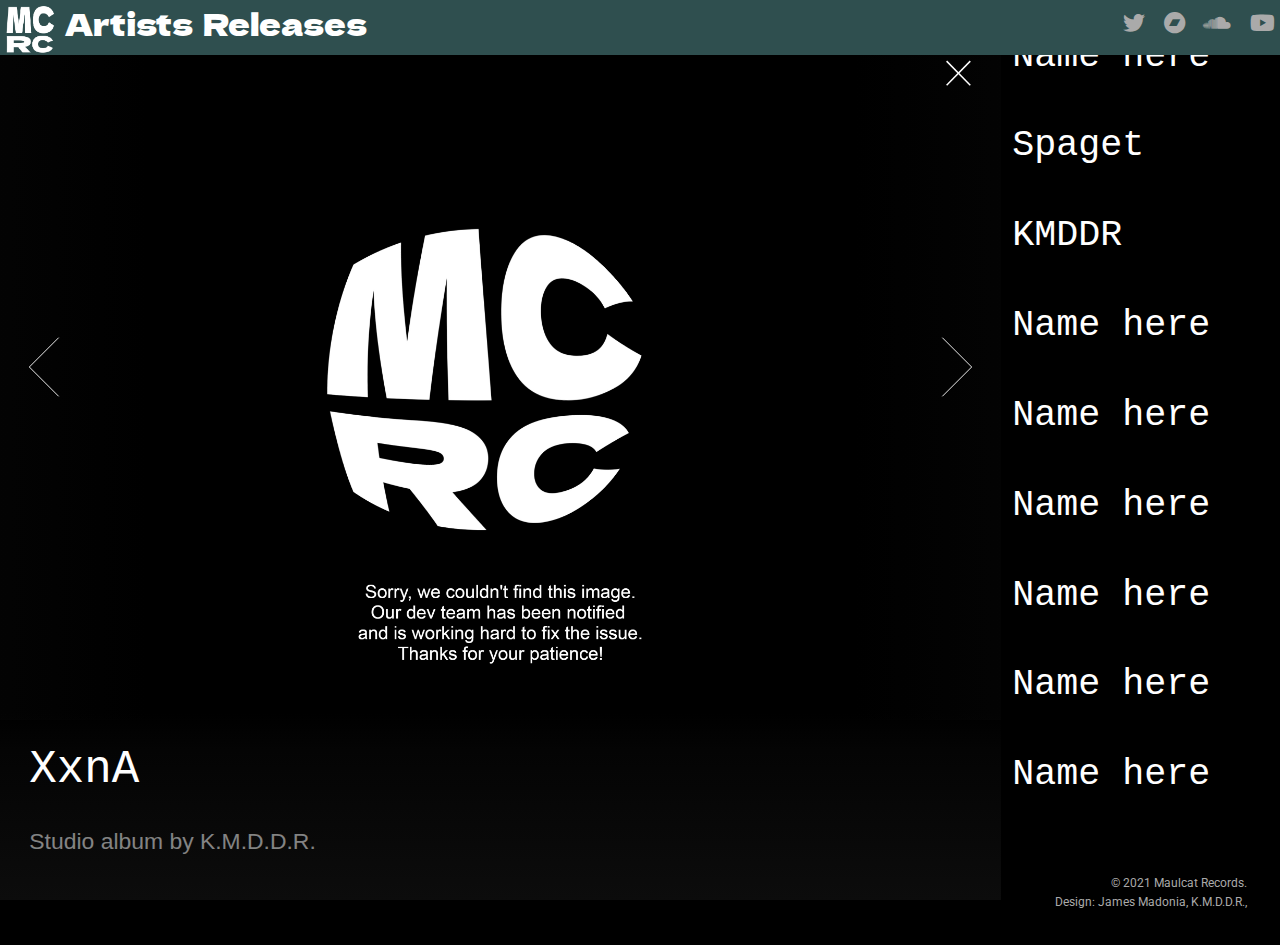
==== commit e3dffcdd: "updated loacalization" ====
--- a/homepage/index.html
+++ b/homepage/index.html
@@ -18,8 +18,8 @@
 					<div class="navBarContainer">
 						<img class="navImg" src="images/logo2.png">
 						<!-- <h4 class="navHeader">Maulcat Records</h4> -->
-						<a href="artists.html"><h4 class="navHeader">Artists</h4></a>
-						<a href="index.html"><h4 class="navHeader">Releases</h4></a>
+						<a href="../artists.html"><h4 class="navHeader">Artists</h4></a>
+						<a href="../index.html"><h4 class="navHeader">Releases</h4></a>
 						<ul class="icons">
 							<li><a href="https://twitter.com/MaulcatRecords/" class="icon brands fa-twitter"><span class="label">Twitter</span></a></li>
 							<li><a href="https://maulcat.bandcamp.com/" target="_blank" class="icon brands fa-bandcamp"><span class="label">Bandcamp</span></a></li>
--- a/homepage/assets/css/main.css
+++ b/homepage/assets/css/main.css
@@ -1379,6 +1379,7 @@
 				transition: opacity 0.5s ease-in-out;
 				position: absolute;
 				Left: 0px;
+				top: 5%;
 				width: 100%;
 				height: 100%;
 				background-repeat: no-repeat;
